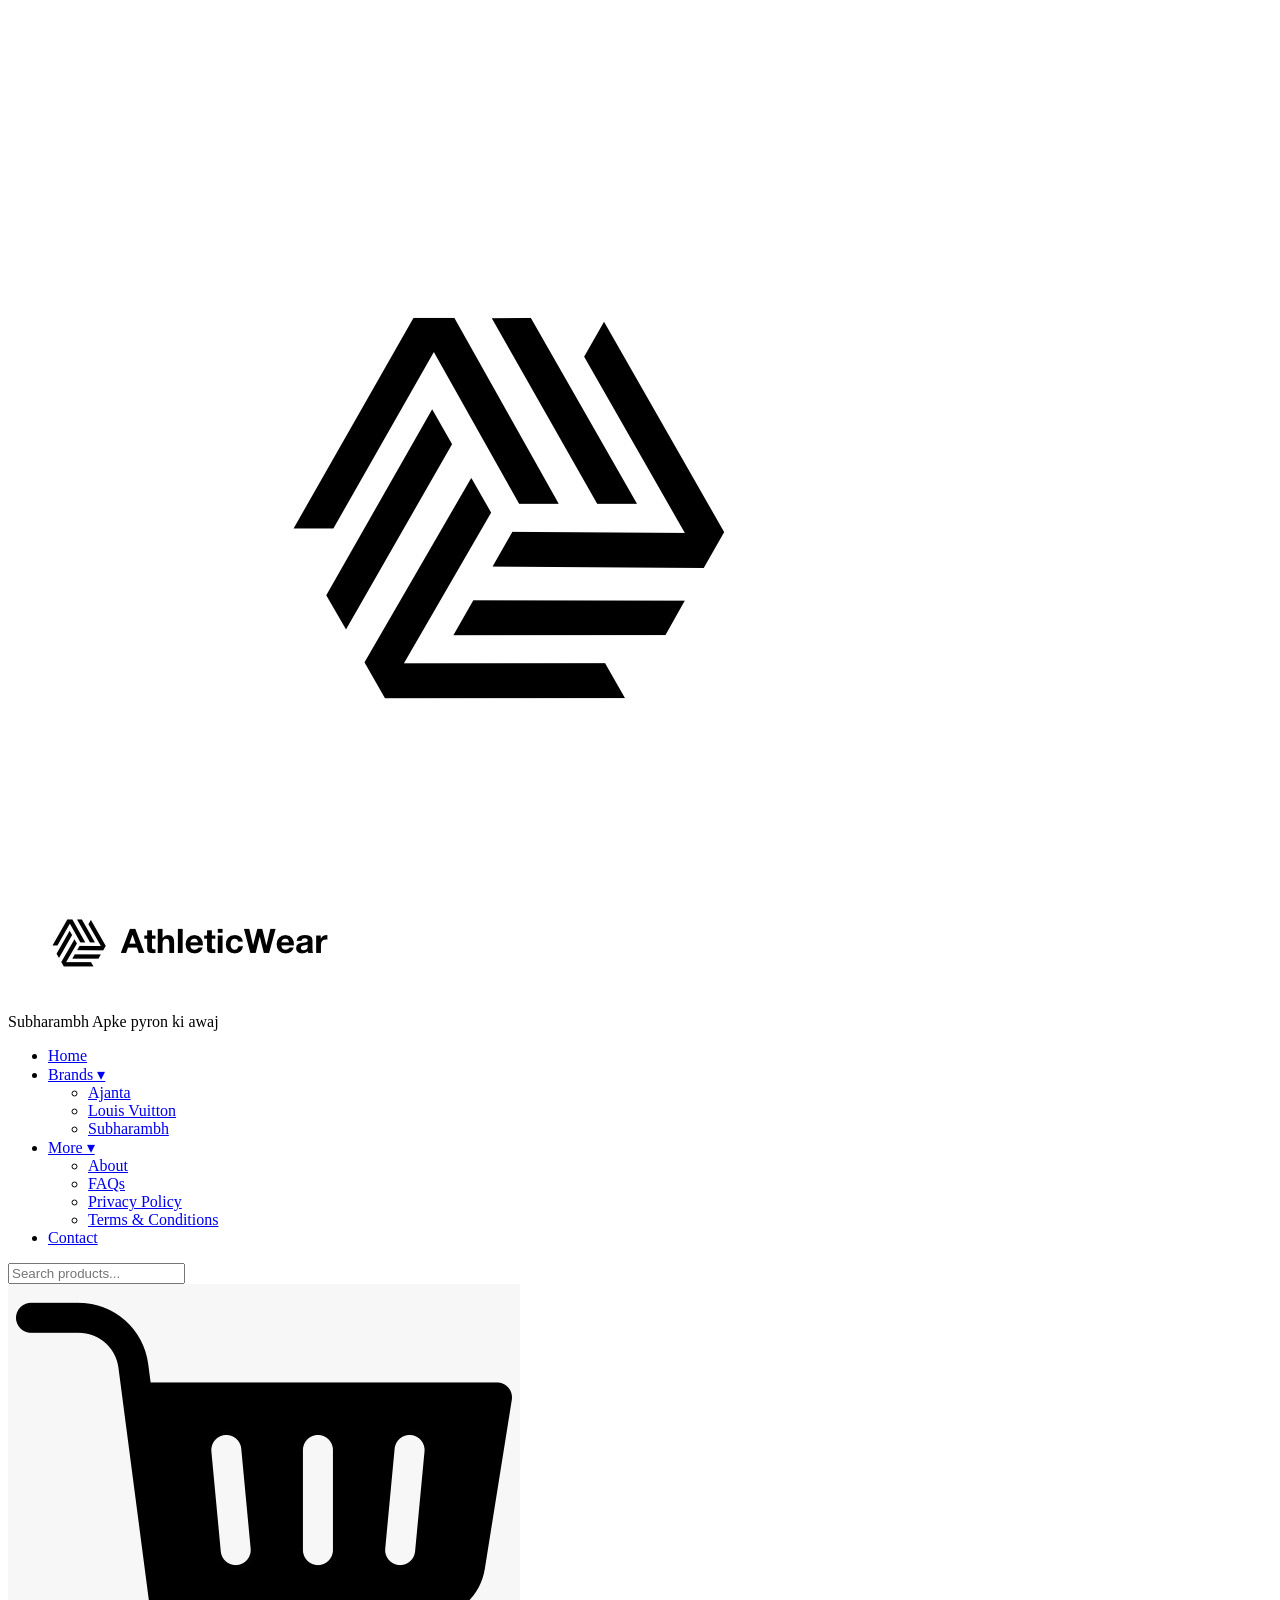
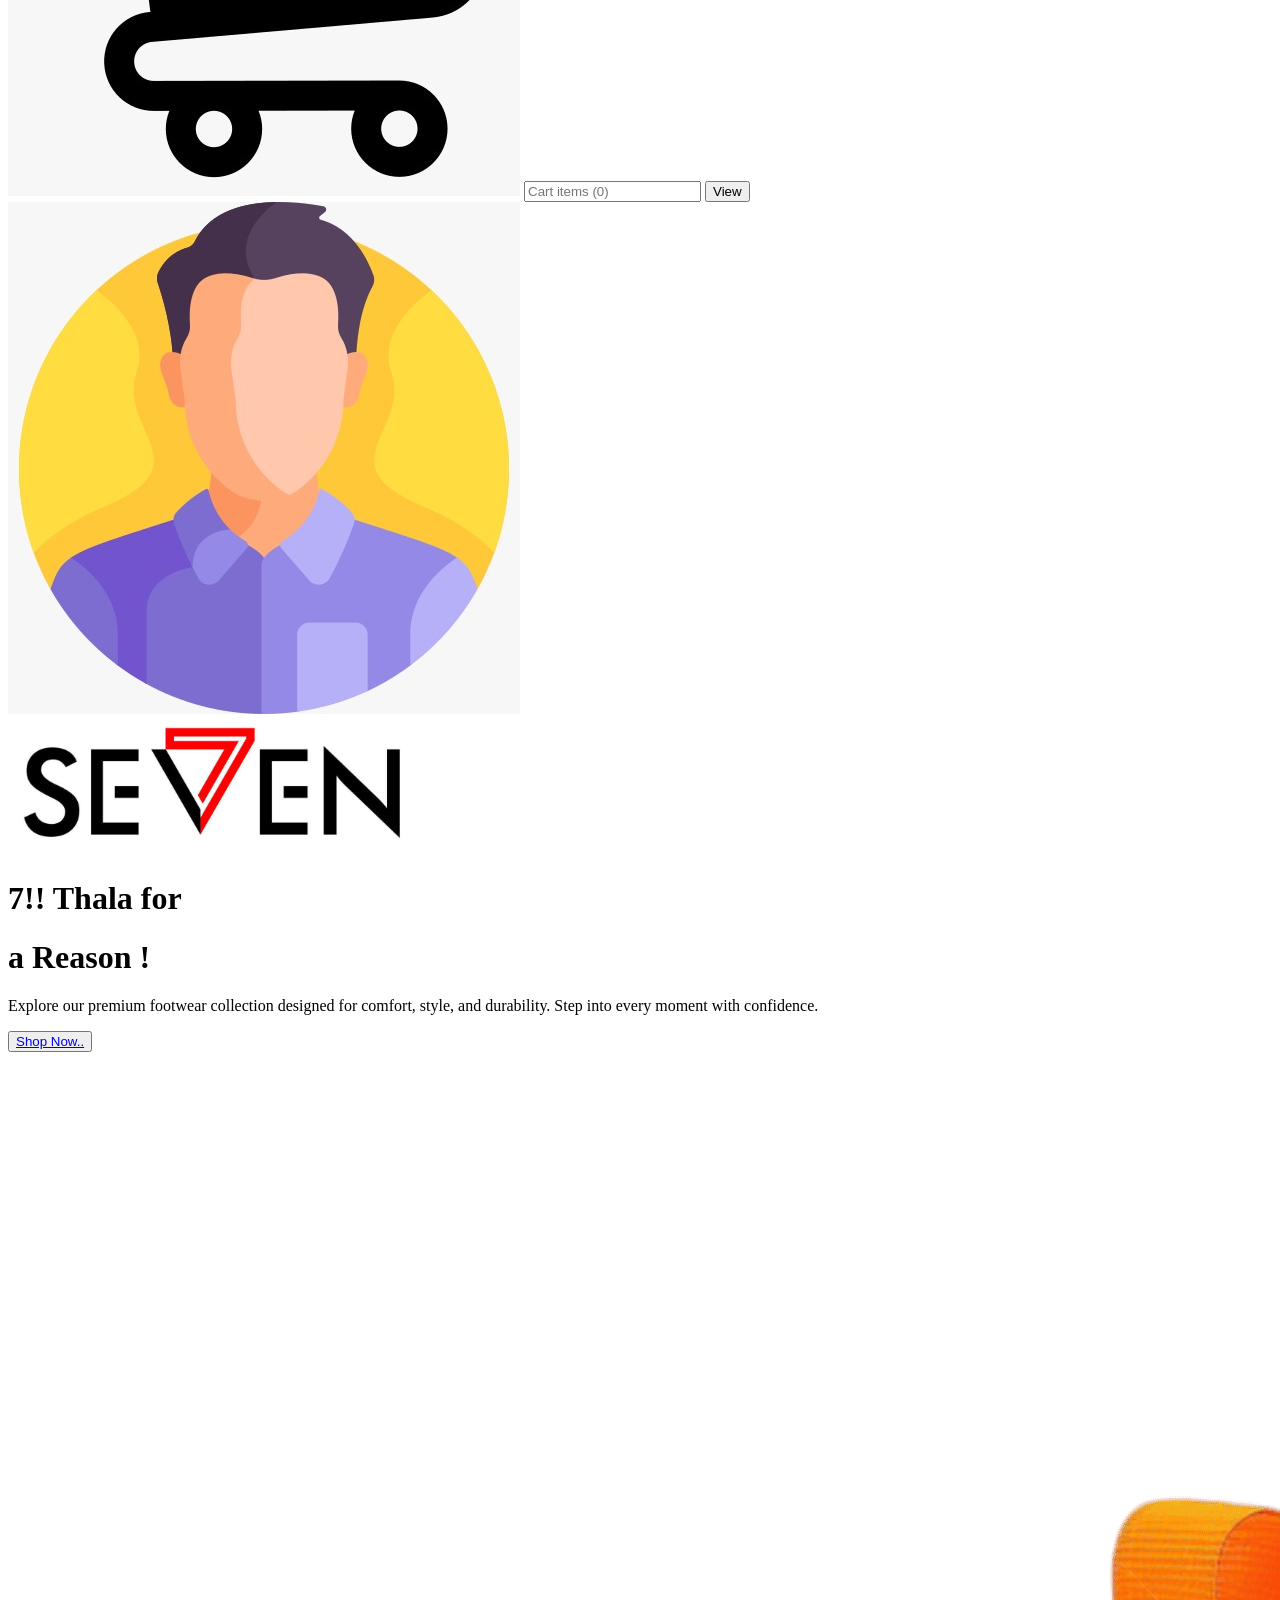
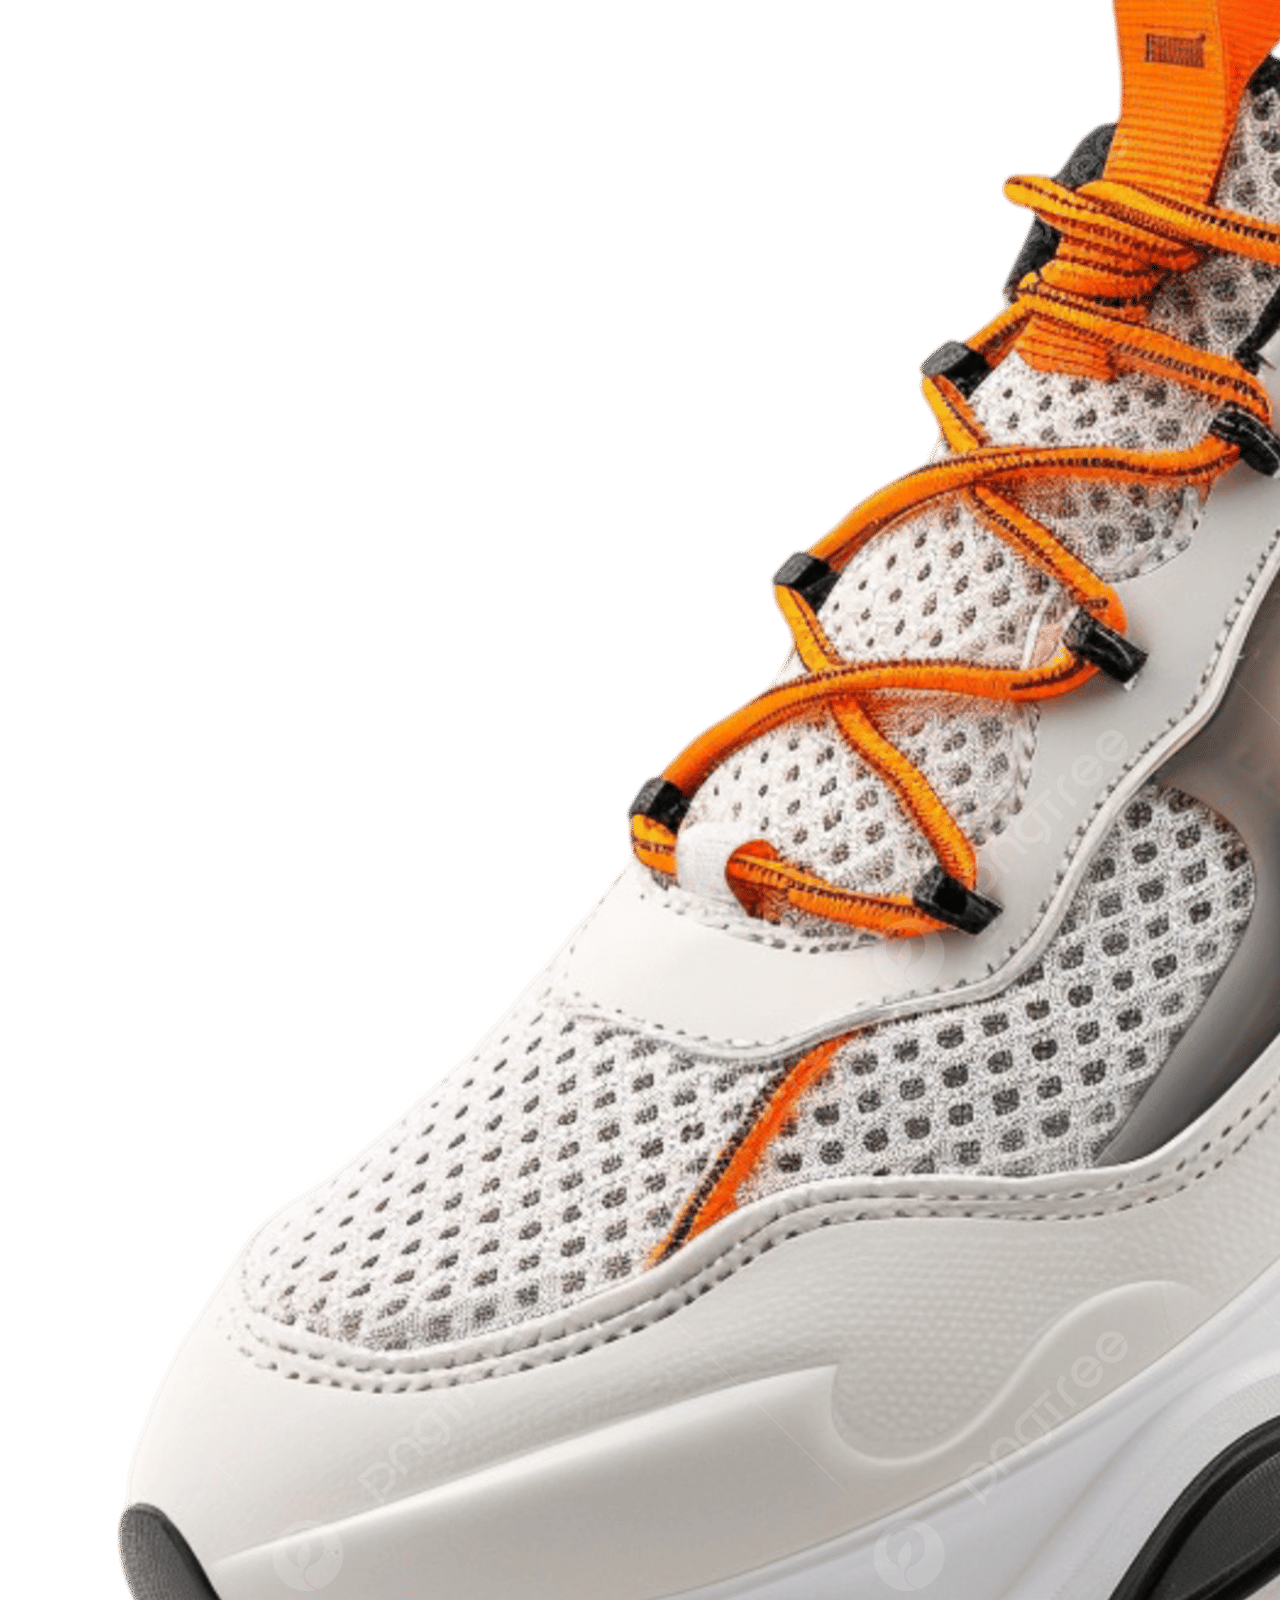
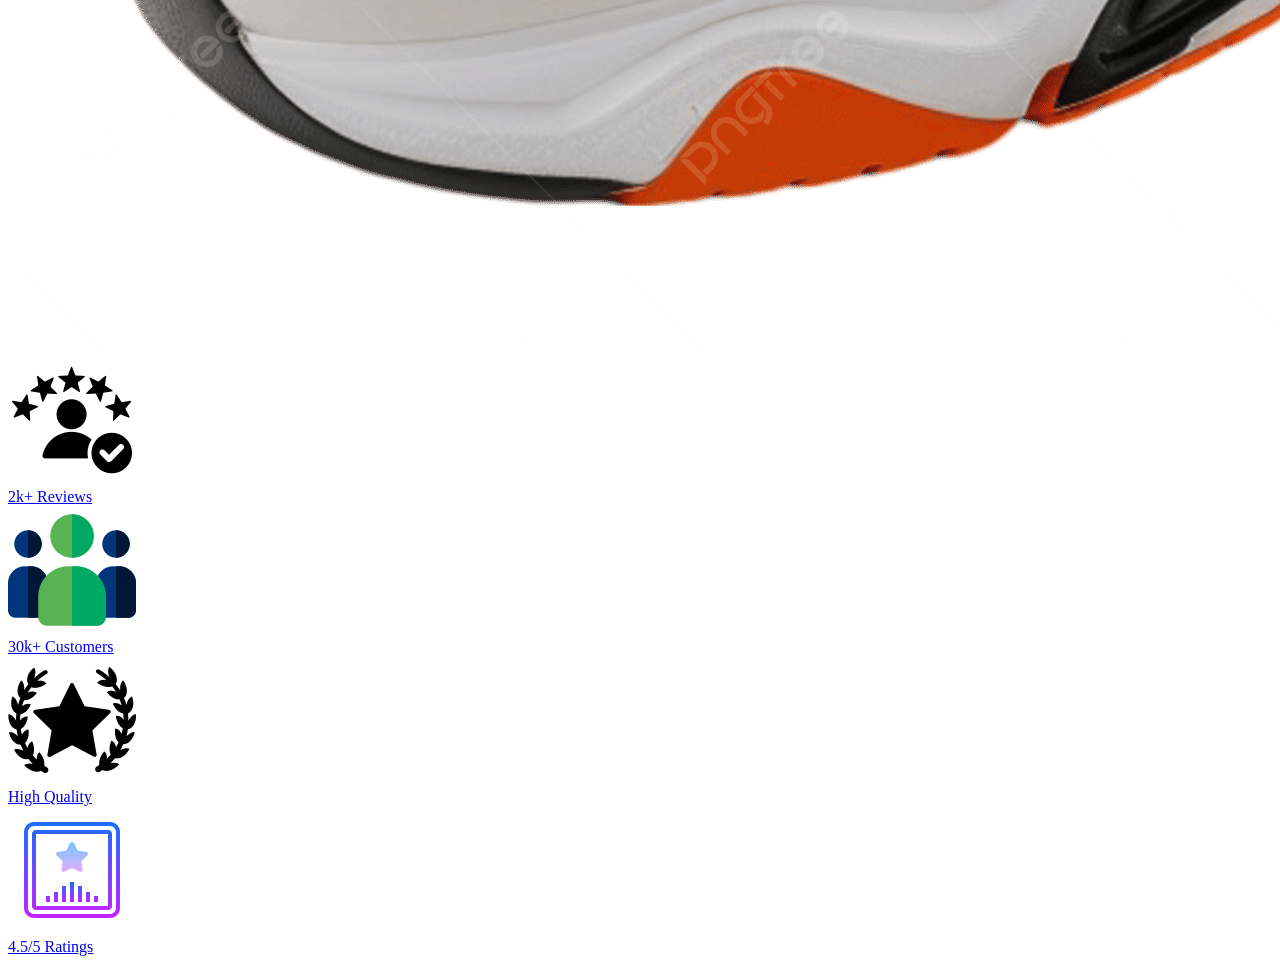
==== index.html @ d88f624a "Rename page1.html to index.html" ====
<!DOCTYPE html>
<html lang="en">
<head>
    <meta charset="UTF-8">
    <meta name="viewport" content="width=device-width, initial-scale=1.0">
    <title>Belle Vista - Subharambh</title>
    <link rel="stylesheet" href="page01.css">
</head>
<body>

    <header>
        <div class="header-container">
            <nav class="navbar">
                
                <!-- Logo -->
                <div class="logo">
                    <a href="#"><img src="logo-2.jpg" alt="Belle Vista Logo"></a>
                    <div class="text">
                        <span class="title" id="id1" >Subh<span class="title" id="id2" >arambh</span></span>
                        <span class="tagline">Apke pyron ki awaj</span>
                    </div>
                </div>

                <!-- Nav Links -->
                <ul class="nav-links">
                    <li><a href="#home">Home</a></li>

                    <!-- Dropdown under "Brands" -->
                    <li class="brands-dropdown-menu">
                        <a href="#brands">Brands ▾</a>   <!-- Dropdown Menu 1 -->
                        <ul class="dropdown">
                            <li><a href="#brands-ajanta">Ajanta</a></li>
                            <li><a href="#brands-louis">Louis Vuitton</a></li>
                            <li><a href="#brands-subharambh">Subharambh</a></li>
                        </ul>
                    </li>
                    
                    <!-- Dropdown under "More" -->
                    <li class="more-dropdown-menu">
                        <a href="#more">More ▾</a>   <!-- Dropdown Menu 2 -->
                        <ul class="dropdown">
                            <li><a href="#about">About</a></li>
                            <li><a href="#faqs">FAQs</a></li>
                            <li><a href="#privacy">Privacy Policy</a></li>
                            <li><a href="#terms">Terms & Conditions</a></li>
                        </ul>
                    </li>

                    <li><a href="#contact">Contact</a></li>
                </ul>

                <!-- Navigation Actions -->
                <div class="nav-actions">
                    <!-- For the Standard Search Box -->
                    <form class="search-form" action="/search" method="GET">
                        <input type="search" placeholder="Search products...">
                    </form>

                    <!-- Cart Section as Search Box -->
                    <div class="cart-search-box">
                        <img src="cart icon.jpeg" alt="Cart Icon" class="cart-box-img">
                        <input type="text" placeholder="Cart items (0)" readonly>
                        <button type="button" class="cart-box-btn">View</button>
                    </div>

                    <!-- User Profile -->
                    <div class="user-profile">
                        <img src="user_icon.jpeg" alt="User Profile">
                    </div>
                </div>

            </nav>
        </div>
    </header>
    
    <!-- Main Section -->
    <main>
        <div class="container">

            <div class="left">   <!-- Container : Left section -->
                <img src="2nd log.png" alt="second_logo">
                <h1 class="hero-heading">7!! Thala for</h1>
                <h1 class="hero-heading">a <span class="highlight">Reason !</span></h1>

                <p>Explore our premium footwear collection designed for comfort, style, and durability. 
                    Step into every moment with confidence.</p>

                <button id="booking" >
                    <a href="page2.html">Shop Now..</a>
                </button>
            </div>

            <div class="right">   <!-- Container : Right section -->
                <div class="right-img">
                    <img src="new-shoe.png" alt="Featured Shoe">
                </div>
            </div>
        </div>
    </main>
    
    <!-- Footer section -->
    <footer>     
        <div class="foot-container">

            <div class="foot-item">   <!-- Item-1 -->
                <a href="#reviews">
                    <img src="review5.png" alt="Reviews icon">
                    <div class="foot-text">
                        <span class="foot-title">2k+</span>
                        <span class="foot-sub">Reviews</span>
                    </div>
                </a>
            </div>

            <div class="foot-item">   <!-- Item-2 -->
                <a href="#customers">
                    <img src="customer9.png" alt="Customers icon">
                    <div class="foot-text">
                        <span class="foot-title">30k+</span>
                        <span class="foot-sub">Customers</span>
                    </div>
                </a>
            </div>

            <div class="foot-item">   <!-- Item-3 -->
                <a href="#quality">
                    <img src="quality3.png" alt="Quality icon">
                    <div class="foot-text">
                        <span class="foot-title">High</span>
                        <span class="foot-sub">Quality</span>
                    </div>
                </a>
            </div>

            <div class="foot-item">   <!-- Item-4 -->
                <a href="#ratings">
                    <img src="rating.png" alt="Ratings icon">
                    <div class="foot-text">
                        <span class="foot-title">4.5/5</span>
                        <span class="foot-sub">Ratings</span>
                    </div>
                </a>
            </div>
        </div>
    </footer>

</body>
</html>
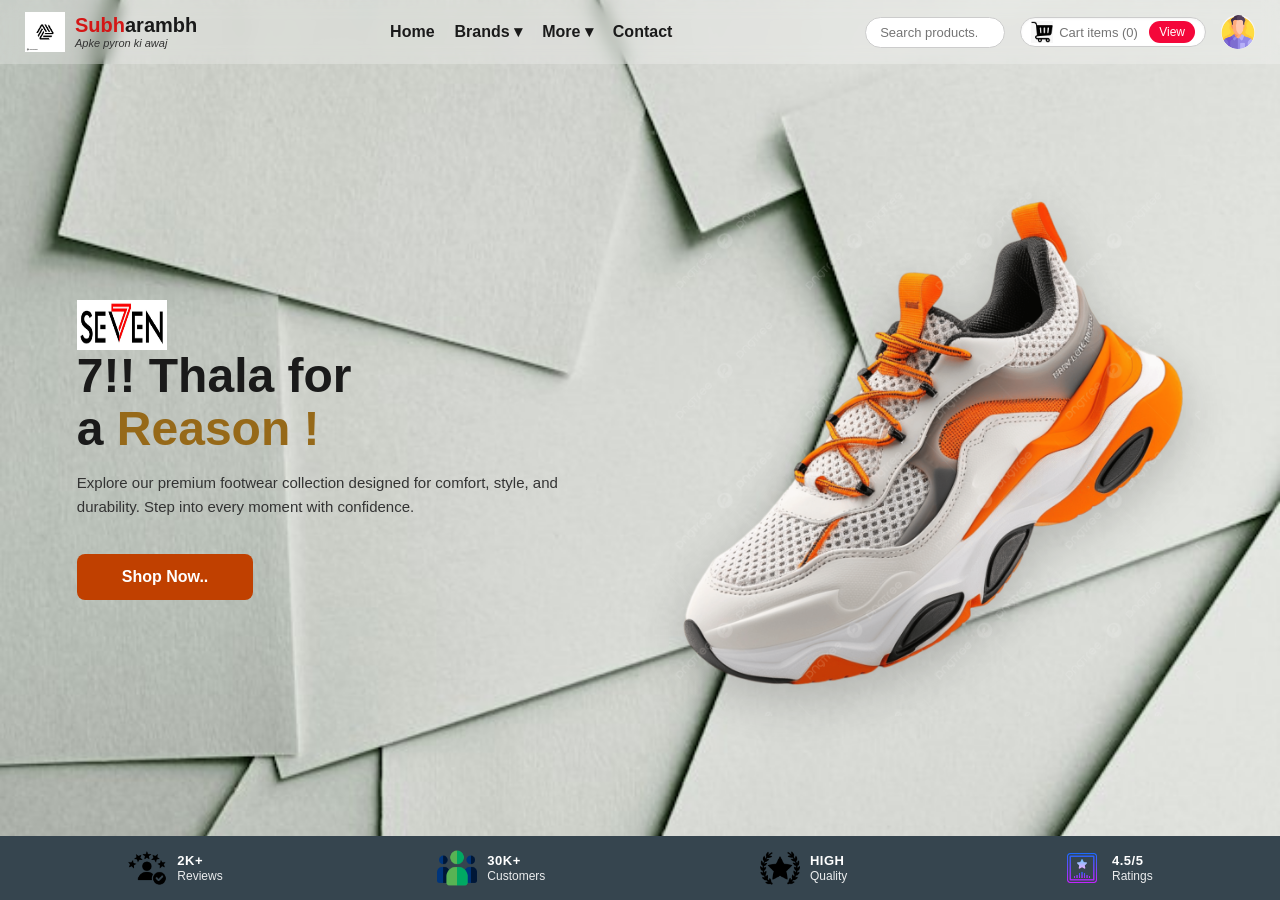
==== commit 9e6c5aba: "Update stylesheet link to index.css" ====
--- a/index.html
+++ b/index.html
@@ -4,7 +4,7 @@
     <meta charset="UTF-8">
     <meta name="viewport" content="width=device-width, initial-scale=1.0">
     <title>Belle Vista - Subharambh</title>
-    <link rel="stylesheet" href="page01.css">
+    <link rel="stylesheet" href="index.css">
 </head>
 <body>
 
--- a/index.css
+++ b/index.css
@@ -0,0 +1,319 @@
+* {
+    padding: 0;
+    margin: 0;
+    box-sizing: border-box;
+}
+
+body {
+    font-family: 'Segoe UI', Tahoma, Geneva, Verdana, sans-serif;
+    line-height: 1.6;
+    background-image: url('back-photo.jpg');
+    background-size: cover;
+    background-position: center;
+    background-repeat: no-repeat;   /* Stops Background img repetation */
+    min-height: 100vh;
+    display: flex;
+    flex-direction: column;
+}
+
+/* Navbar */
+.navbar {
+    display: flex;
+    justify-content: space-between;
+    align-items: center;
+    width: 100%;
+    padding: 12px 25px;
+    background-color: rgba(255, 255, 255, 0.25);
+    backdrop-filter: blur(8px);     /*  Background gets blurr */
+}
+
+.logo {
+    display: flex;
+    align-items: center;
+    gap: 10px;
+}
+
+.logo img {
+    height: 40px;
+    width: auto;
+    display: block;
+}
+
+.text {
+    display: flex;
+    flex-direction: column;
+    justify-content: center;
+    line-height: 1.2;
+}
+
+.text .title {
+    font-size: 20px;
+    font-weight: 700;
+    color: #1a1a1a;
+}
+
+.text .tagline {
+    font-size: 11px;
+    font-weight: 500;
+    color: #333;
+    font-style: italic;
+    white-space: nowrap;
+}
+
+#id1{
+    color: #d41616;
+}
+
+/* Nav Links */
+.nav-links {
+    display: flex;
+    list-style: none;
+    gap: 20px;
+    align-items: center;
+}
+
+.nav-links > li {
+    position: relative;
+}
+
+.nav-links li a {
+    text-decoration: none;
+    color: #1a1a1a;
+    font-size: 16px;
+    font-weight: 600;
+    padding: 6px 0;
+    display: block;
+    transition: color 0.2s ease;
+}
+
+.nav-links a:hover {
+    color: rgb(244, 7, 58);
+}
+
+/* Dropdown Menu */
+.dropdown {
+    display: none;
+    position: absolute;
+    top: 100%;
+    left: 0;
+    background-color: #ffffff;
+    box-shadow: 0 4px 12px rgba(0, 0, 0, 0.15);
+    border-radius: 6px;
+    list-style: none;
+    min-width: 160px;
+    padding: 8px 0;
+    z-index: 10;
+}
+
+.brands-dropdown-menu:hover .dropdown,
+.more-dropdown-menu:hover .dropdown {
+    display: block;
+}
+
+.dropdown li a {
+    padding: 8px 16px;
+    font-size: 14px;
+    font-weight: 500;
+    color: #333;
+}
+
+.dropdown li a:hover {
+    background-color: #f5f5f5;
+    color: rgb(244, 7, 58);
+}
+
+/* Nav Actions */
+.nav-actions {
+    display: flex;
+    align-items: center;
+    gap: 15px;
+}
+
+/* Search Box */
+.search-form input {
+    padding: 7px 14px;
+    border-radius: 20px;
+    border: 1px solid #ccc;
+    outline: none;
+    font-size: 13px;
+    width: 140px;
+}
+
+/* Cart Box */
+.cart-search-box {
+    display: flex;
+    align-items: center;
+    background-color: #ffffff;
+    border: 1px solid #ccc;
+    border-radius: 20px;
+    padding: 3px 10px;
+    box-shadow: inset 0 1px 3px rgba(0,0,0,0.05);
+}
+
+.cart-box-img {
+    width: 22px;
+    height: 22px;
+    object-fit: contain;
+    margin-right: 6px;
+}
+
+.cart-search-box input {
+    border: none;
+    outline: none;
+    background: transparent;
+    font-size: 13px;
+    width: 90px;
+    color: #444;
+    cursor: default;
+}
+
+.cart-box-btn {
+    background-color: rgb(244, 7, 58);
+    color: #ffffff;
+    border: none;
+    padding: 4px 10px;
+    font-size: 12px;
+    border-radius: 12px;
+    cursor: pointer;
+    transition: background-color 0.2s ease;
+}
+
+.cart-box-btn:hover {
+    background-color: rgb(210, 5, 48);
+}
+
+.user-profile img {
+    width: 34px;
+    height: 34px;
+    border-radius: 50%;
+    object-fit: cover;
+    display: block;
+}
+
+/* Main Container */
+main {
+    flex: 1;
+    display: flex;
+    align-items: center;
+}
+
+.container {
+    display: flex;
+    width: 100%;
+    align-items: center;
+}
+
+.left {
+    width: 50%;
+    padding: 5vh 6vw;
+    display: flex;
+    flex-direction: column;
+    justify-content: center;
+}
+
+.left img{
+    height: 50px;
+    width: 90px;
+}
+
+.hero-heading {
+    font-size: 48px;
+    line-height: 1.1;
+    color: #1a1a1a;
+}
+
+.highlight {
+    color: rgb(150, 105, 25);
+}
+
+.left p {
+    font-size: 15px;
+    line-height: 1.6;
+    margin-top: 15px;
+    margin-bottom: 35px;
+    color: #333333;
+}
+
+.left button {
+    background-color: rgb(192, 64, 0);
+    color: #ffffff;
+    padding: 14px 45px;
+    font-size: 16px;
+    font-weight: 600;
+    border: none;
+    border-radius: 8px;
+    cursor: pointer;
+    align-self: flex-start;
+    transition: transform 0.2s ease, background-color 0.2s ease;
+}
+
+.left button a{
+    text-decoration: none;
+    color: #ffffff;
+}
+
+.left button:hover {
+    background-color: rgb(75, 5, 188);
+    transform: translateY(-2px);
+}
+
+/* ---container : Right Section--- */
+.right {
+    width: 50%;
+    display: flex;
+    justify-content: center;
+    align-items: center;
+    padding: 20px;
+}
+
+.right img {
+    max-width: 90%;
+    max-height: 70vh;
+    object-fit: contain;
+    filter: drop-shadow(0 15px 25px rgba(0, 0, 0, 0.2));
+}
+
+/* Footer Section */
+.foot-container {
+    display: flex;
+    justify-content: space-around;
+    align-items: center;
+    width: 100%;
+    background-color: rgb(54, 69, 79);
+    padding: 12px 20px;
+}
+
+.foot-item a {
+    text-decoration: none;
+    color: #ffffff;
+    display: flex;
+    flex-direction: row;
+    align-items: center;
+    gap: 10px;
+}
+
+.foot-item img {
+    height: 40px;
+    width: auto;
+    display: block;
+}
+
+.foot-text {
+    display: flex;
+    flex-direction: column;
+    justify-content: center;
+    line-height: 1.2;
+}
+
+.foot-title {
+    font-size: 13px;
+    font-weight: 700;
+    text-transform: uppercase;
+    letter-spacing: 0.5px;
+}
+
+.foot-sub {
+    font-size: 12px;
+    font-weight: 400;
+    opacity: 0.9;
+}
